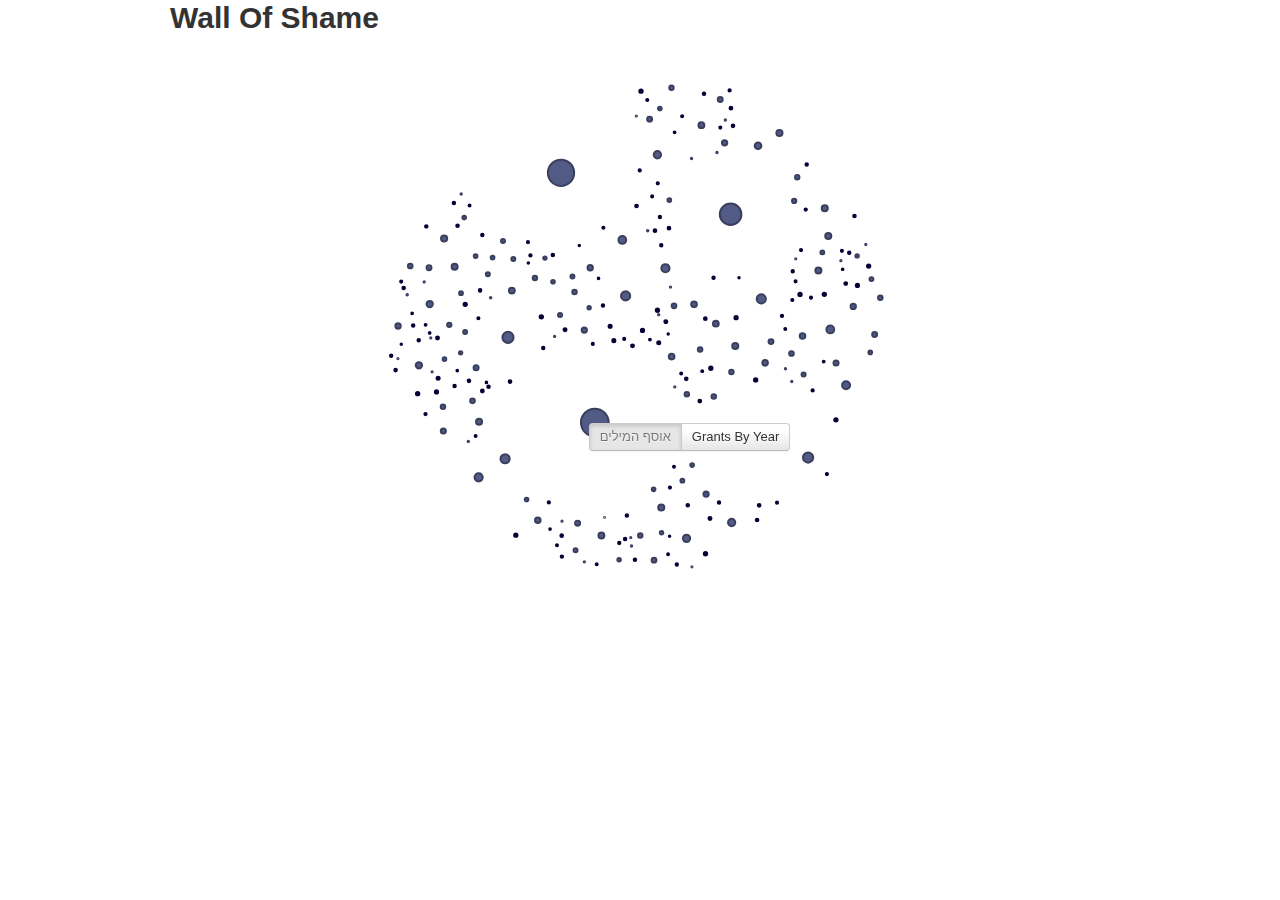
==== index.html @ 44d2e49e "d3 and index" ====
<!doctype html>
<!--[if lt IE 7]> <html class="no-js ie6 oldie" lang="en"> <![endif]-->
<!--[if IE 7]>    <html class="no-js ie7 oldie" lang="en"> <![endif]-->
<!--[if IE 8]>    <html class="no-js ie8 oldie" lang="en"> <![endif]-->
<!--[if gt IE 8]><!-->  <!--<![endif]-->
<html class="no-js" lang="en">
<head>
  <meta charset="utf-8">
<!--  <meta http-equiv="X-UA-Compatible" content="IE=edge,chrome=1">-->

  <title>Wall Of Shame</title>

  <meta name="viewport" content="width=device-width,initial-scale=1">

  <!-- CSS concatenated and minified via ant build script-->
<!--  <link rel="stylesheet" href="css/reset.css">-->
  <link rel="stylesheet" href="css/bootstrap.min.css">
  <link rel="stylesheet" href="css/style.css">
  <!-- end CSS-->

<!--  <script src="js/libs/modernizr-2.0.6.min.js"></script>-->
</head>

<body>
  <div id="container" class="container">
    <header>
        <h1>Wall Of Shame</h1>
    </header>
    <div id="main" role="main">
      <div id="vis"></div>
    </div>
    <footer>
        <div id="view_selection" class="btn-group">
            <a href="#" id="all" class="btn active">אוסף המילים</a>
            <a href="#" id="year" class="btn">Grants By Year</a>
        </div>
<!--    <p>A demonstration of animated bubble charts in D3.js</p>-->
<!--    <p><a href="http://vallandingham.me/bubble_charts_in_d3.html">Blog Post</a> | <a href="https://github.com/vlandham/gates_bubbles">Code</a> | <a href="http://www.washingtonpost.com/wp-srv/metro/data/gates-grants.html">Data</a></p>-->
    </footer>
  </div>
<!--! end of #container -->


  <!-- <script src="//ajax.googleapis.com/ajax/libs/jquery/1.6.2/jquery.min.js"></script> -->
  <script>window.jQuery || document.write('<script src="js/libs/jquery-1.6.2.min.js"><\/script>')</script>

<!--  <script defer src="js/plugins.js"></script>-->
  <script defer src="js/script.js"></script>
  <script src="js/CustomTooltip.js"></script>
  <script src="js/libs/d3.js"></script>
  <script src="js/vis.js"></script>
  <script type="text/javascript">
    $(document).ready(function() {
        $(document).ready(function() {
          $('#view_selection a').click(function() {
            var view_type = $(this).attr('id');
            $('#view_selection a').removeClass('active');
            $(this).toggleClass('active');
            toggle_view(view_type);
            return false;
          });
        });
    });
  </script>


<!--
  <script>
    window._gaq = [['_setAccount','UA-17355070-1'],['_trackPageview'],['_trackPageLoadTime']];
    Modernizr.load({
      load: ('https:' == location.protocol ? '//ssl' : '//www') + '.google-analytics.com/ga.js'
    });
  </script>
-->


  <!--[if lt IE 7 ]>
    <script src="//ajax.googleapis.com/ajax/libs/chrome-frame/1.0.3/CFInstall.min.js"></script>
    <script>window.attachEvent('onload',function(){CFInstall.check({mode:'overlay'})})</script>
  <![endif]-->

</body>
</html>
---- css/style.css ----
a, a:visited, a:active {
  color: #444;
}

#vis {
  width: 940px;
  height: 600px;
  clear: both;
  margin-bottom: 10px;
}


#view_selection {
    position: fixed;
    top: 47%;
    left: 46%;
}

.years {
  font-size: 21px;
  fill: #aaa;
}

.tooltip {
	position: absolute;
	top: 100px;
	left: 100px;
  -moz-border-radius:5px;
	border-radius: 5px;
  border: 2px solid #000;
	/* background: #222222; */
  background: #fff;
	opacity: .9;
	/* color: #eeeeee; */
  color: black;
	padding: 10px;
	width: 300px;
	font-size: 12px;
	z-index: 10;
}

.tooltip .title {
	font-size: 13px;
}

.tooltip .name {
  font-weight:bold;
}
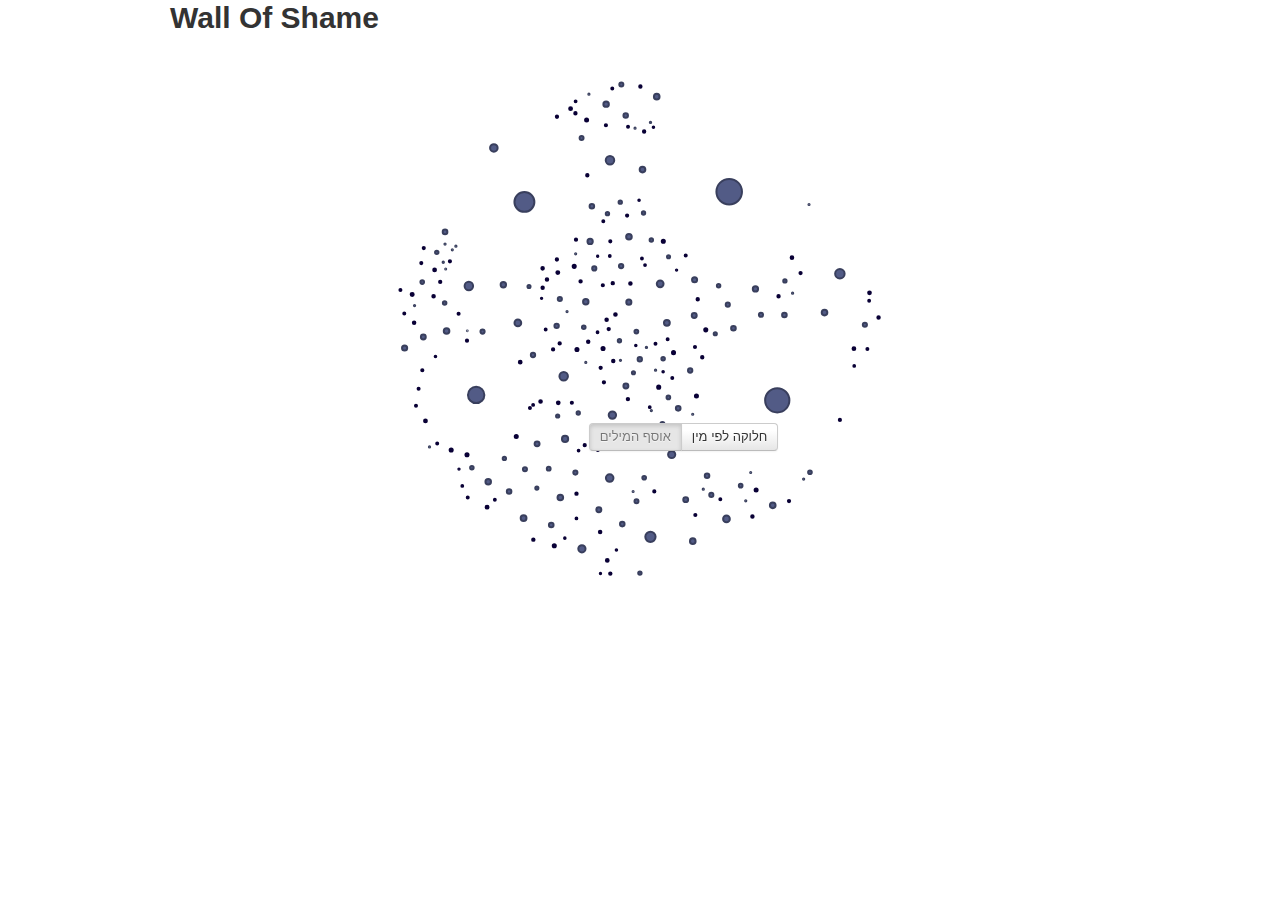
==== commit e263ce5e: "delete files" ====
--- a/index.html
+++ b/index.html
@@ -32,7 +32,7 @@
     <footer>
         <div id="view_selection" class="btn-group">
             <a href="#" id="all" class="btn active">אוסף המילים</a>
-            <a href="#" id="year" class="btn">Grants By Year</a>
+            <a href="#" id="year" class="btn">חלוקה לפי מין</a>
         </div>
 <!--    <p>A demonstration of animated bubble charts in D3.js</p>-->
 <!--    <p><a href="http://vallandingham.me/bubble_charts_in_d3.html">Blog Post</a> | <a href="https://github.com/vlandham/gates_bubbles">Code</a> | <a href="http://www.washingtonpost.com/wp-srv/metro/data/gates-grants.html">Data</a></p>-->
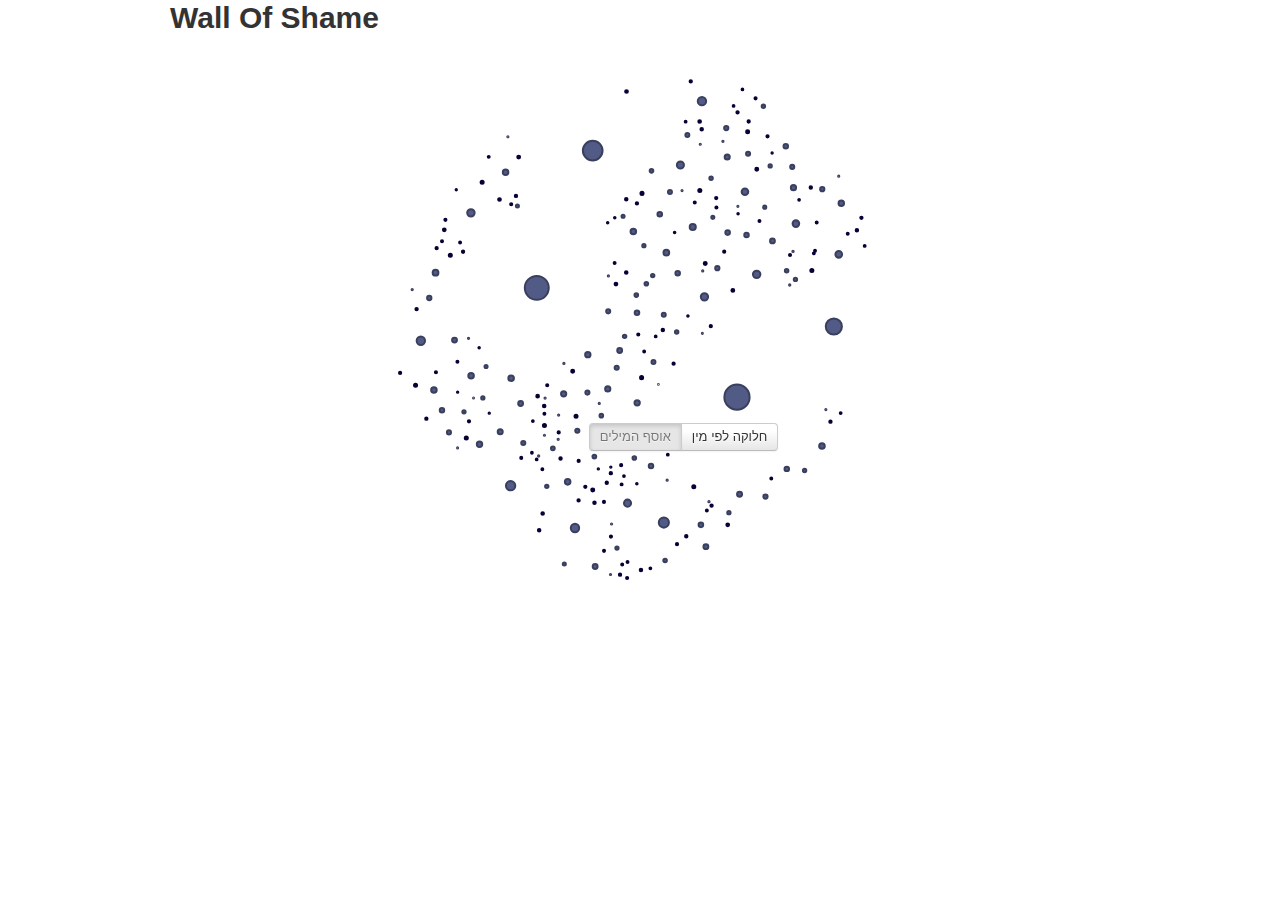
==== commit e9f8851d: "clean css and index page" ====
--- a/index.html
+++ b/index.html
@@ -1,24 +1,11 @@
 <!doctype html>
-<!--[if lt IE 7]> <html class="no-js ie6 oldie" lang="en"> <![endif]-->
-<!--[if IE 7]>    <html class="no-js ie7 oldie" lang="en"> <![endif]-->
-<!--[if IE 8]>    <html class="no-js ie8 oldie" lang="en"> <![endif]-->
-<!--[if gt IE 8]><!-->  <!--<![endif]-->
-<html class="no-js" lang="en">
+<html>
 <head>
-  <meta charset="utf-8">
-<!--  <meta http-equiv="X-UA-Compatible" content="IE=edge,chrome=1">-->
-
-  <title>Wall Of Shame</title>
-
-  <meta name="viewport" content="width=device-width,initial-scale=1">
-
-  <!-- CSS concatenated and minified via ant build script-->
-<!--  <link rel="stylesheet" href="css/reset.css">-->
-  <link rel="stylesheet" href="css/bootstrap.min.css">
-  <link rel="stylesheet" href="css/style.css">
-  <!-- end CSS-->
-
-<!--  <script src="js/libs/modernizr-2.0.6.min.js"></script>-->
+    <meta charset="utf-8">
+    <meta name="viewport" content="width=device-width,initial-scale=1">
+    <link rel="stylesheet" href="css/bootstrap.min.css">
+    <link rel="stylesheet" href="css/style.css">
+    <title>Wall Of Shame</title>
 </head>
 
 <body>
@@ -34,50 +21,13 @@
             <a href="#" id="all" class="btn active">אוסף המילים</a>
             <a href="#" id="year" class="btn">חלוקה לפי מין</a>
         </div>
-<!--    <p>A demonstration of animated bubble charts in D3.js</p>-->
-<!--    <p><a href="http://vallandingham.me/bubble_charts_in_d3.html">Blog Post</a> | <a href="https://github.com/vlandham/gates_bubbles">Code</a> | <a href="http://www.washingtonpost.com/wp-srv/metro/data/gates-grants.html">Data</a></p>-->
     </footer>
   </div>
-<!--! end of #container -->
 
-
-  <!-- <script src="//ajax.googleapis.com/ajax/libs/jquery/1.6.2/jquery.min.js"></script> -->
   <script>window.jQuery || document.write('<script src="js/libs/jquery-1.6.2.min.js"><\/script>')</script>
-
-<!--  <script defer src="js/plugins.js"></script>-->
-  <script defer src="js/script.js"></script>
   <script src="js/CustomTooltip.js"></script>
   <script src="js/libs/d3.js"></script>
   <script src="js/vis.js"></script>
-  <script type="text/javascript">
-    $(document).ready(function() {
-        $(document).ready(function() {
-          $('#view_selection a').click(function() {
-            var view_type = $(this).attr('id');
-            $('#view_selection a').removeClass('active');
-            $(this).toggleClass('active');
-            toggle_view(view_type);
-            return false;
-          });
-        });
-    });
-  </script>
-
-
-<!--
-  <script>
-    window._gaq = [['_setAccount','UA-17355070-1'],['_trackPageview'],['_trackPageLoadTime']];
-    Modernizr.load({
-      load: ('https:' == location.protocol ? '//ssl' : '//www') + '.google-analytics.com/ga.js'
-    });
-  </script>
--->
-
-
-  <!--[if lt IE 7 ]>
-    <script src="//ajax.googleapis.com/ajax/libs/chrome-frame/1.0.3/CFInstall.min.js"></script>
-    <script>window.attachEvent('onload',function(){CFInstall.check({mode:'overlay'})})</script>
-  <![endif]-->
-
+  <script src="js/links.js"></script>
 </body>
 </html>
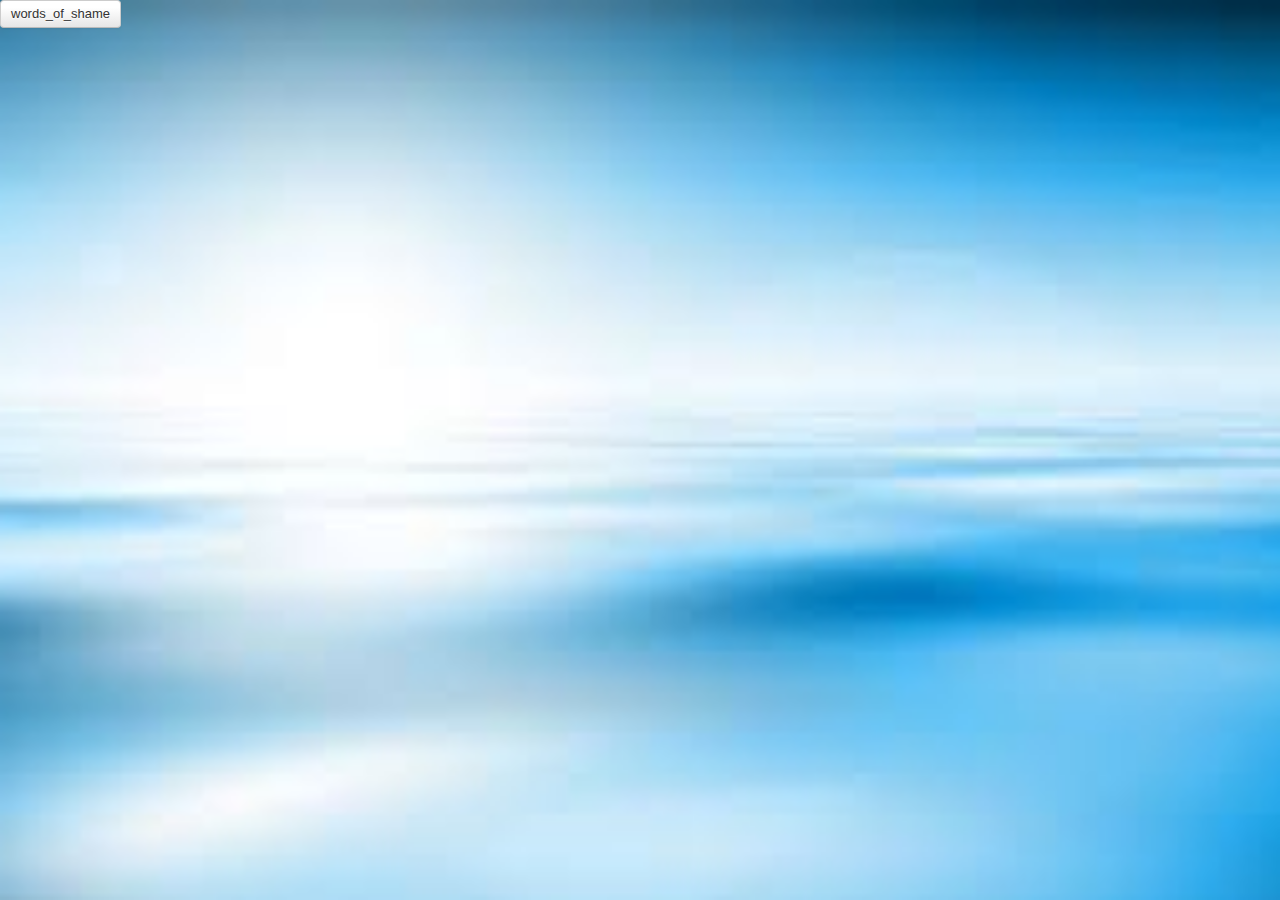
==== commit c051ab28: "change folders" ====
--- a/index.html
+++ b/index.html
@@ -3,31 +3,20 @@
 <head>
     <meta charset="utf-8">
     <meta name="viewport" content="width=device-width,initial-scale=1">
+    <link rel="stylesheet" href="css/bubble_chart.css">
     <link rel="stylesheet" href="css/bootstrap.min.css">
-    <link rel="stylesheet" href="css/style.css">
-    <title>Wall Of Shame</title>
 </head>
 
-<body>
-  <div id="container" class="container">
+<body class="background">
+  <div id="container">
     <header>
-        <h1>Wall Of Shame</h1>
     </header>
-    <div id="main" role="main">
-      <div id="vis"></div>
-    </div>
-    <footer>
-        <div id="view_selection" class="btn-group">
-            <a href="#" id="all" class="btn active">אוסף המילים</a>
-            <a href="#" id="year" class="btn">חלוקה לפי מין</a>
-        </div>
-    </footer>
+    <div id="button" class="btn btn-default">words_of_shame</div>
   </div>
-
-  <script>window.jQuery || document.write('<script src="js/libs/jquery-1.6.2.min.js"><\/script>')</script>
-  <script src="js/CustomTooltip.js"></script>
-  <script src="js/libs/d3.js"></script>
-  <script src="js/vis.js"></script>
-  <script src="js/links.js"></script>
+  <script>
+      document.getElementById("button").onclick = function() {
+        window.location.href = "wordsOfShame.html";
+      };
+  </script>
 </body>
 </html>
--- a/css/bubble_chart.css
+++ b/css/bubble_chart.css
@@ -0,0 +1,71 @@
+a, a:visited, a:active {
+  color: #444;
+}
+
+.container {
+  max-width: 900px;
+  margin: auto;
+}
+
+.button {
+  min-width: 130px;
+  padding: 4px 5px;
+  cursor: pointer;
+  text-align: center;
+  font-size: 13px;
+  border: 1px solid #e0e0e0;
+  text-decoration: none;
+}
+
+.button.active {
+  background: #000;
+  color: #fff;
+}
+
+.background {
+    background: url(../src/images/backgroud.jpeg) no-repeat center center fixed;
+    background-size: cover;
+}
+
+#vis {
+  width: 940px;
+  height: 600px;
+  clear: both;
+  margin-bottom: 10px;
+}
+
+#toolbar {
+    position: absolute;
+    top: 55%;
+    left: 47%;
+}
+
+.year {
+  font-size: 21px;
+  fill: #aaa;
+  cursor: default;
+}
+
+.tooltip {
+	position: absolute;
+	top: 100px;
+	left: 100px;
+  -moz-border-radius:5px;
+	border-radius: 5px;
+  border: 2px solid #000;
+  background: #fff;
+	opacity: .9;
+  color: black;
+	padding: 10px;
+	width: 300px;
+	font-size: 12px;
+	z-index: 10;
+}
+
+.tooltip .title {
+	font-size: 13px;
+}
+
+.tooltip .name {
+  font-weight:bold;
+}
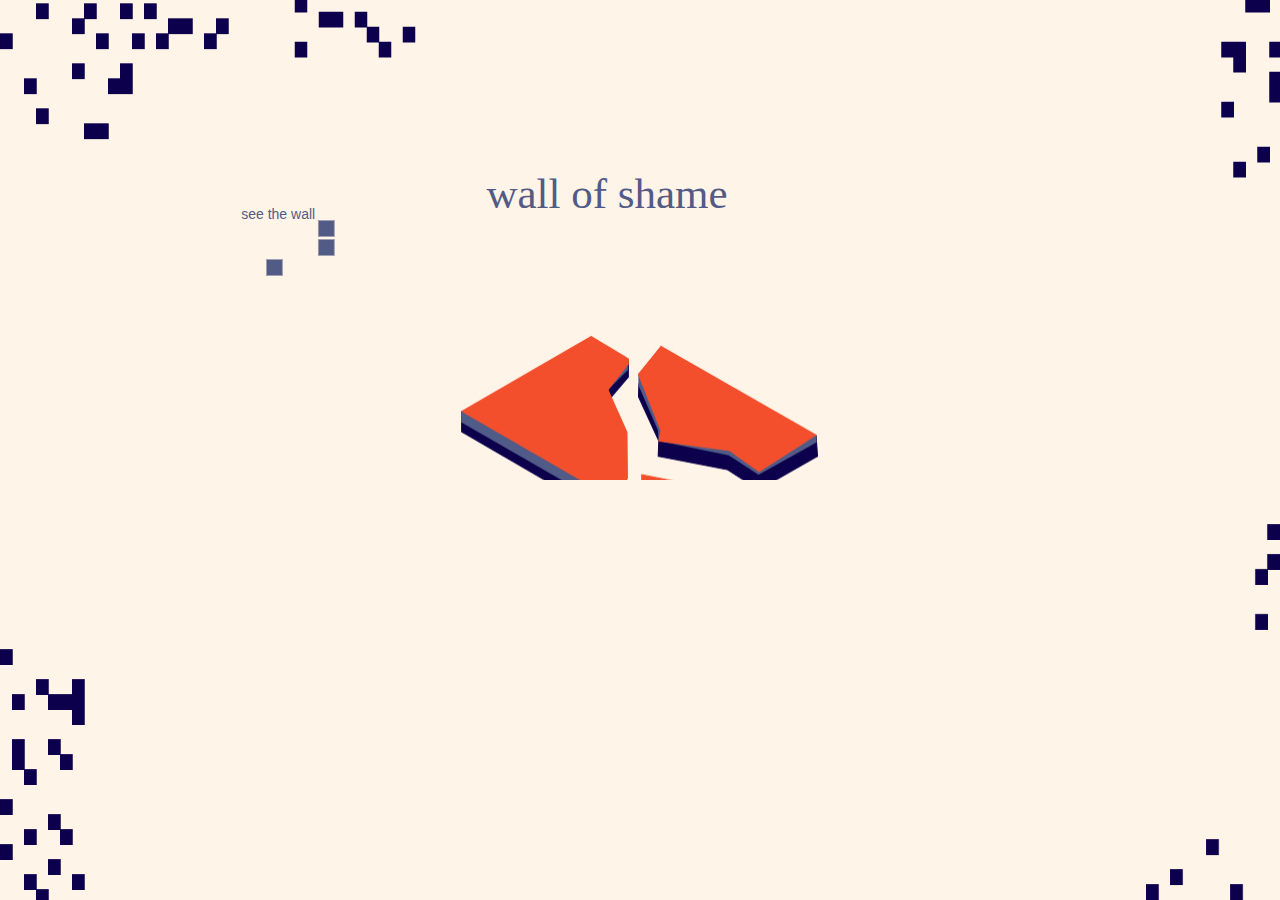
==== commit 840f7db8: "home page & css" ====
--- a/index.html
+++ b/index.html
@@ -3,15 +3,17 @@
 <head>
     <meta charset="utf-8">
     <meta name="viewport" content="width=device-width,initial-scale=1">
-    <link rel="stylesheet" href="css/bubble_chart.css">
-    <link rel="stylesheet" href="css/bootstrap.min.css">
+    <link rel="stylesheet" href="./src/css/bubble_chart.css">
+    <link rel="stylesheet" href="./src/css/bootstrap.min.css">
 </head>
 
 <body class="background">
   <div id="container">
-    <header>
-    </header>
-    <div id="button" class="btn btn-default">words_of_shame</div>
+    <div class="page-header">
+        <h1>wall of shame</h1>
+    </div>
+    <div id="button" class="SeeTheWall">see the wall</div>
+    <div class="logo"></div>
   </div>
   <script>
       document.getElementById("button").onclick = function() {
--- a/src/css/bubble_chart.css
+++ b/src/css/bubble_chart.css
@@ -0,0 +1,120 @@
+* {
+    margin: 0;
+    padding: 0;
+}
+/*
+@font-face {
+    font-family: MEODED-SERIF_OEBOLD;
+    src: url("./fonts/MEODED-SERIF_OEBOLD.OTF") format("opentype");
+}
+*/
+@font-face {
+    font-family: SabonItalicOsFRegular;
+    src: url('./fonts/SABON-ITALIC-OLDSTYLE-FIGURES.TTF');
+}
+
+main {
+    max-width: 900px;
+}
+
+.allGender {
+    background: url('../images/2sex_icon.png') no-repeat;
+    width: 100%;
+    height: 60px;
+    display: block;
+    cursor: pointer;
+}
+.row {
+    margin: 0 !important;
+}
+.col-xs-1 {
+    position: relative;
+    left: 44%;
+    top: 26px;
+}
+.background {
+    background: url(../images/background.png) no-repeat center center fixed;
+    background-size: 100% 100%;
+}
+
+#vis {
+    width: 940px;
+    height: 600px;
+    position: relative;
+    top: 50px;
+    left: 16%;
+}
+
+#toolbar {
+    position: relative;
+    left:46%;
+    top: 65px;
+    float: left;
+}
+
+.year {
+    font-size: 21px;
+    fill: #aaa;
+    cursor: default;
+}
+
+.tooltip {
+    position: absolute;
+    top: 100px;
+	left: 100px;
+    -moz-border-radius:5px;
+	border-radius: 5px;
+    border: 2px solid #000;
+    background: #fff;
+	opacity: .9;
+    color: black;
+	padding: 10px;
+	width: 300px;
+	font-size: 12px;
+	z-index: 10;
+}
+
+.tooltip .title {
+	font-size: 13px;
+}
+
+.tooltip .name {
+    font-weight:bold;
+}
+
+.SeeTheWall {
+    background: url('../images/seethewall.png') no-repeat;
+    width: 9%;
+    height: 100px;
+    position: relative;
+    top: 204px;
+    float: left;
+    cursor: pointer;
+    color: #525B86;
+}
+.wordsOfShame {
+    background: url(../images/wallOfShame.png) no-repeat center center fixed;
+    background-size: 100% 100%;
+}
+.logo {
+    background: url('../images/homeScreen-logo.png') no-repeat;
+    width: 100%;
+    height: 480px;
+    background-attachment: fixed;
+    background-position: center;
+}
+.page-header {
+    border-bottom: none !important;
+    padding: 0 !important;
+    margin: 0 !important;
+    float: left;
+    position: relative;
+    top: 150px;
+    left: 38%;
+}
+.page-header > h1 {
+    font-size: 43px;
+    color: #525B86;
+    font-family: SabonItalicOsFRegular;
+    font-weight: normal;
+}
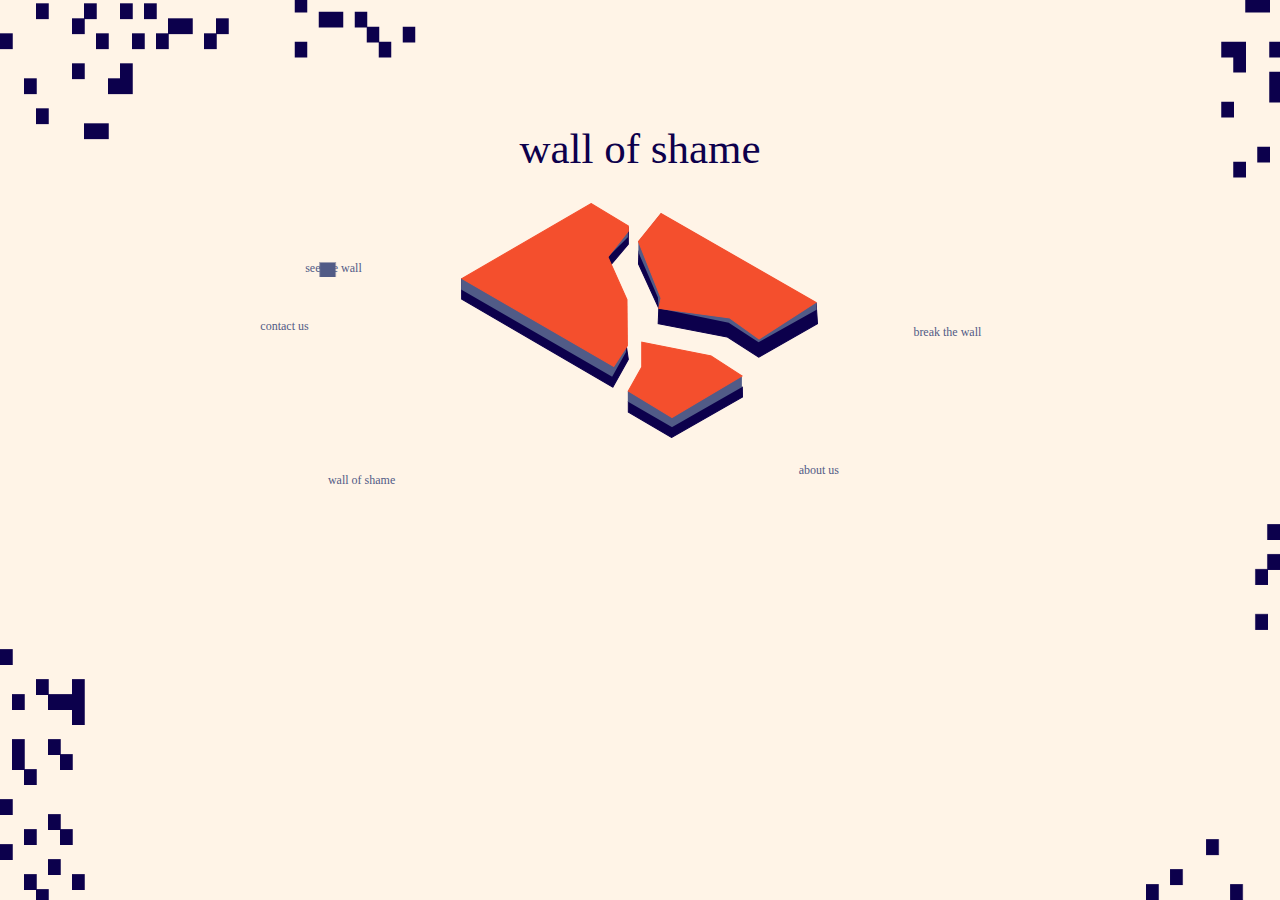
==== commit 3b9b1ed9: "fix style and js" ====
--- a/index.html
+++ b/index.html
@@ -1,10 +1,11 @@
-<!doctype html>
+<!DOCTYPE html>
 <html>
 <head>
     <meta charset="utf-8">
     <meta name="viewport" content="width=device-width,initial-scale=1">
-    <link rel="stylesheet" href="./src/css/bubble_chart.css">
+    <link rel="stylesheet" href="./src/css/style.css">
     <link rel="stylesheet" href="./src/css/bootstrap.min.css">
+    <title>Home Page</title>
 </head>
 
 <body class="background">
@@ -12,7 +13,11 @@
     <div class="page-header">
         <h1>wall of shame</h1>
     </div>
-    <div id="button" class="SeeTheWall">see the wall</div>
+    <div id="button" class="SeeTheWall"><div class="see">see the wall</div></div>
+    <div id="button" class="contactUs"><div class="contact">contact us</div></div>
+    <div id="button" class="wallOfshame"><div class="wall">wall of shame</div></div>
+    <div id="button" class="aboutUs"><div class="about">about us</div></div>
+    <div id="button" class="breakTheWall"><div class="break">break the wall</div></div>
     <div class="logo"></div>
   </div>
   <script>
--- a/src/css/style.css
+++ b/src/css/style.css
@@ -0,0 +1,283 @@
+@font-face {
+    font-family: SABON-ITALIC-OLDSTYLE-FIGURES;
+    src: url("./fonts/SABON-ITALIC-OLDSTYLE-FIGURES.TTF");
+}
+@font-face {
+    font-family: MEODED-SERIF_OEBOLD;
+    src: url("./fonts/MEODED-SERIF_OEBOLD.OTF") format("opentype");
+}
+@font-face {
+    font-family: SABON-LT-ITALIC;
+    src: url("./fonts/SABON-LT-ITALIC.TTF");
+}
+* {
+    margin: 0;
+    padding: 0;
+}
+
+.allGender {
+    background: url('../images/2sex_icon.png') no-repeat;
+    width: 60%;
+    height: 40px;
+    cursor: pointer;
+    float: left;
+}
+
+.splitGender {
+    background: url('../images/male-female.png') no-repeat;
+    width: 50%;
+    height: 40px;
+    display: block;
+    cursor: pointer;
+    position: absolute;
+    left: 62px;
+}
+a.active > .border{
+    border-bottom: 1px solid #525B86;
+    width: 24px;
+    position: absolute;
+    top: 105%;
+    left: 15%;
+}
+.row {
+    margin: 0 !important;
+}
+.col-xs-1 {
+    position: relative;
+    left: 44%;
+    top: 26px;
+}
+.background {
+    background: url(../images/background.png) no-repeat center center fixed;
+    background-size: 100% 100%;
+}
+
+#vis {
+    width: 940px;
+    height: 600px;
+    margin-left: auto;
+    margin-right: auto;
+    padding-top: 3%;
+}
+
+footer {
+    height: 75px;
+}
+#toolbar {
+    position: relative;
+    left:46%;
+    float: left;
+}
+
+.gender {
+    font-size: 25px;
+    fill: #F44F2F;
+    cursor: default;
+}
+
+.tooltip {
+    position: absolute;
+    top: 100px;
+	left: 100px;
+    -moz-border-radius:5px;
+    background: #FAC2C0;
+	padding: 10px;
+	width: 300px;
+	font-size: 14px !important;
+	z-index: 10;
+    direction: rtl;
+    font-family: MEODED-SERIF_OEBOLD !important;
+}
+
+.tooltip .title {
+	font-size: 13px;
+}
+
+.tooltip .name {
+    font-weight:bold;
+    color: #0D004C;
+}
+.tooltip .definition {
+    color: #525B86;
+    font-size: 12px !important;
+}
+
+.SeeTheWall {
+    background: url('../images/seethewall.png') no-repeat;
+    width: 6%;
+    height: 70px;
+    position: relative;
+    top: 130px;
+    left: 23%;
+    float: left;
+    cursor: pointer;
+    color: #525B86;
+}
+.see {
+    position: relative;
+    top: 76%;
+    left: 14%;
+    font-size: 12px;
+    font-family: SABON-LT-ITALIC;
+}
+.contactUs {
+    background: url('../images/contactUs.png') no-repeat;
+    width: 6%;
+    height: 70px;
+    position: relative;
+    top: 250px;
+    left: 15%;
+    float: left;
+    cursor: pointer;
+    color: #525B86;
+}
+.contact {
+    position: relative;
+    top: -13%;
+    left: -11%;
+    font-size: 12px;
+    font-family: SABON-LT-ITALIC;
+}
+.wallOfshame {
+    background: url('../images/wallShame.png') no-repeat;
+    width: 6%;
+    height: 70px;
+    position: relative;
+    top: 350px;
+    left: 18%;
+    float: left;
+    cursor: pointer;
+    color: #525B86;
+}
+.wall {
+    position: relative;
+    top: 64%;
+    left: -73%;
+    font-size: 12px;
+    font-family: SABON-LT-ITALIC;
+}
+.aboutUs {
+    background: url('../images/aboutUs.png') no-repeat;
+    width: 6%;
+    height: 70px;
+    position: relative;
+    top: 390px;
+    left: 42%;
+    float: left;
+    cursor: pointer;
+    color: #525B86;
+}
+.about {
+    position: relative;
+    top: -8%;
+    left: 40%;
+    font-size: 12px;
+    font-family: SABON-LT-ITALIC;
+}
+.breakTheWall {
+    background: url('../images/breakTheWall.png') no-repeat;
+    width: 6%;
+    height: 70px;
+    position: relative;
+    top: 215px;
+    left: 44%;
+    float: left;
+    cursor: pointer;
+    color: #525B86;
+}
+.break {
+    position: relative;
+    top: 45%;
+    left: 56%;
+    font-size: 12px;
+    font-family: SABON-LT-ITALIC;
+}
+.wordsOfShame {
+    background: url(../images/wallOfShame.png) no-repeat center center fixed;
+    background-size: 100% 100%;
+}
+.logo {
+    background: url('../images/homeScreen-logo.png') no-repeat center;
+    width: 100%;
+    height: 480px;
+}
+.page-header {
+    border-bottom: none !important;
+    padding: 0 !important;
+    margin: 0 !important;
+    text-align: center;
+    position: relative;
+    top: 105px;
+}
+.page-header > h1 {
+    font-size: 43px;
+    color: #0D004C;
+    font-family: SABON-ITALIC-OLDSTYLE-FIGURES;
+    font-weight: normal;
+}
+.col-xs-1 {
+    width: 12.333% !important;
+}
+@media screen and (min-width: 840px) and (max-width: 1080px) {
+    .SeeTheWall {
+        width: 8%;
+        left: 16%;
+    }
+     .wallOfshame {
+        width: 10%;
+    }
+    .contactUs {
+        width: 8%;
+    }
+    .aboutUs {
+        width: 8%;
+    }
+    .breakTheWall {
+        width: 9%;
+    }
+}
+@media screen and (max-width: 840px) {
+    .logo {
+        background: url('../images/logo-mobile.png') no-repeat center;
+    }
+    .SeeTheWall {
+        width: 16%;
+        left: 0;
+    }
+    .wallOfshame {
+        width: 20%;
+        left: 0;
+    }
+    .contactUs {
+        width: 14%;
+        left: -2%;
+    }
+    .aboutUs {
+        width: 16%;
+        left: 10%;
+    }
+    .breakTheWall {
+        width: 19%;
+        left: 10%;
+    }
+    .break {
+        top: 63%;
+        left: 26%;
+    }
+    .wall {
+        left: -40%;
+        top: 85%;
+    }
+
+}
+@media screen and (min-width: 480px) and (max-width: 1080px) {
+    #vis {
+        width: 740px;
+        height: 400px;
+        margin-left: 0;
+        margin-right: 0;
+    }
+    #toolbar {
+        top: 250px;
+    }
+}
